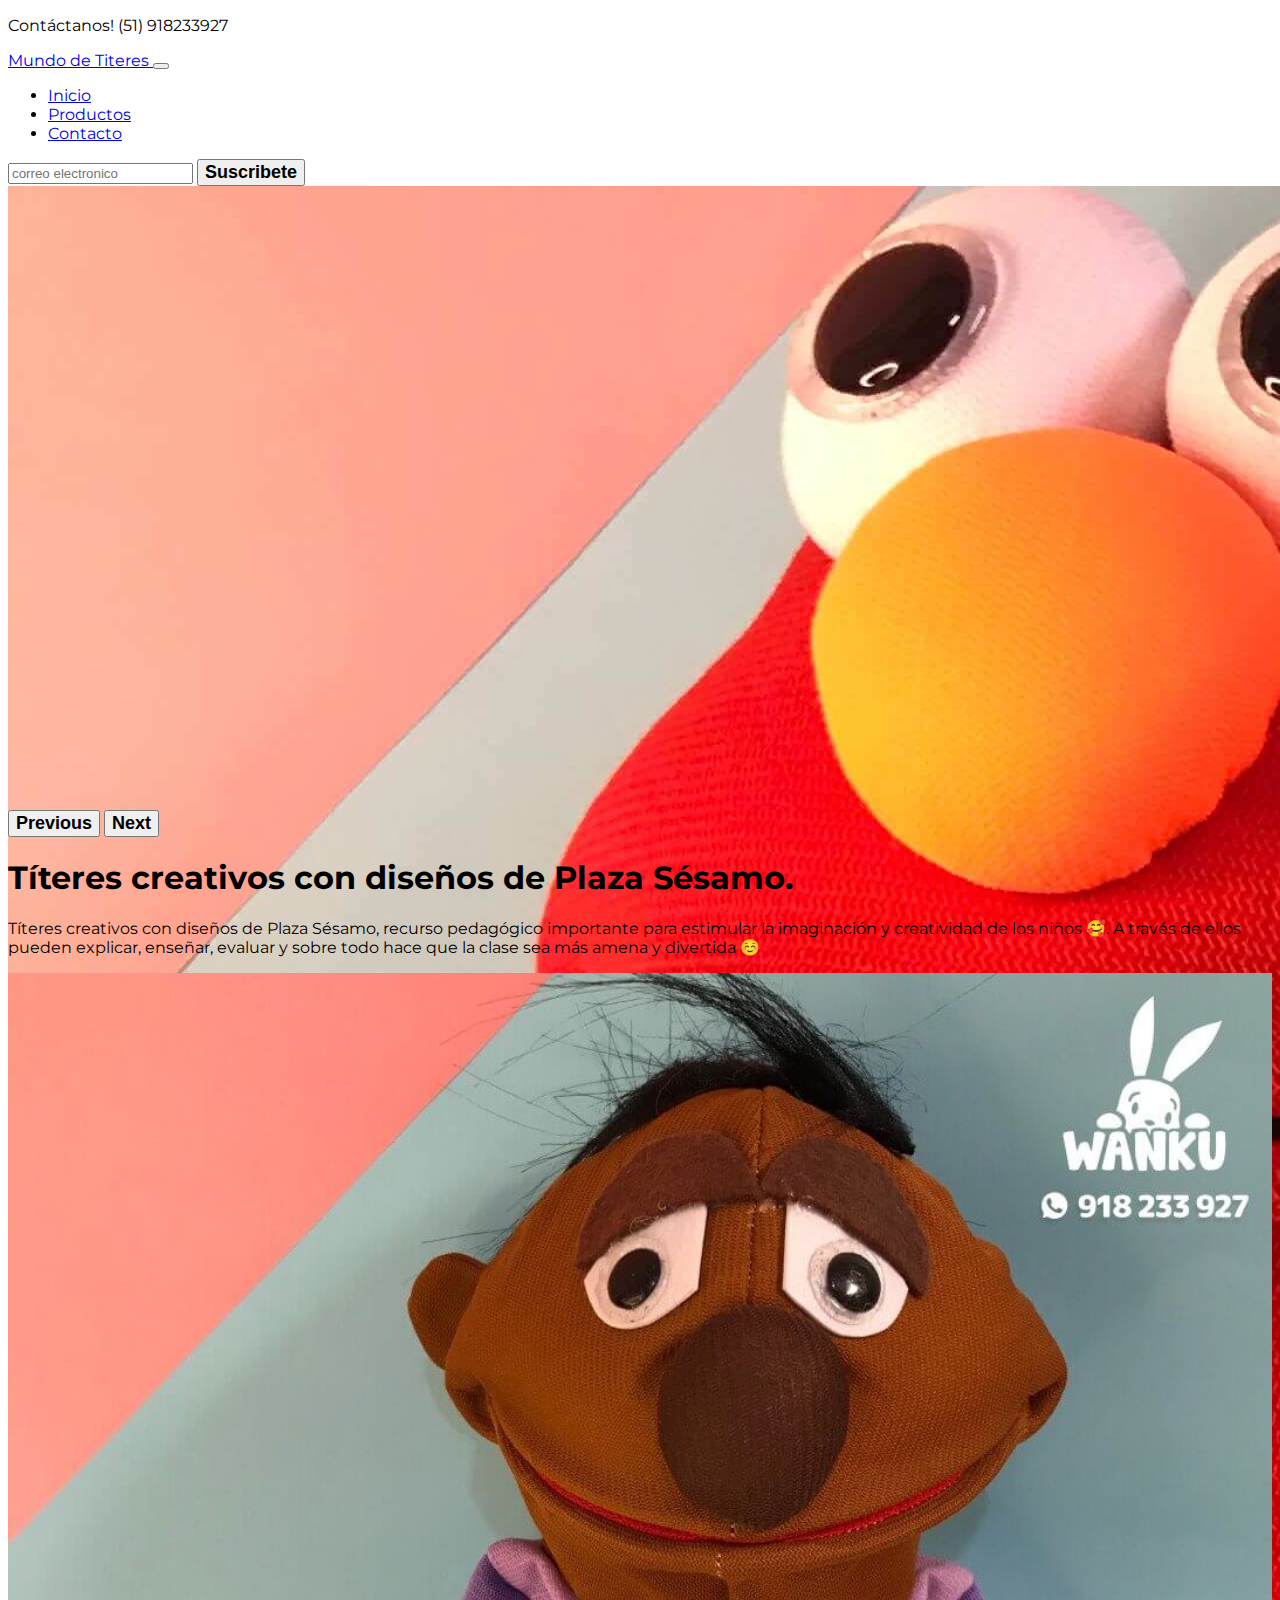
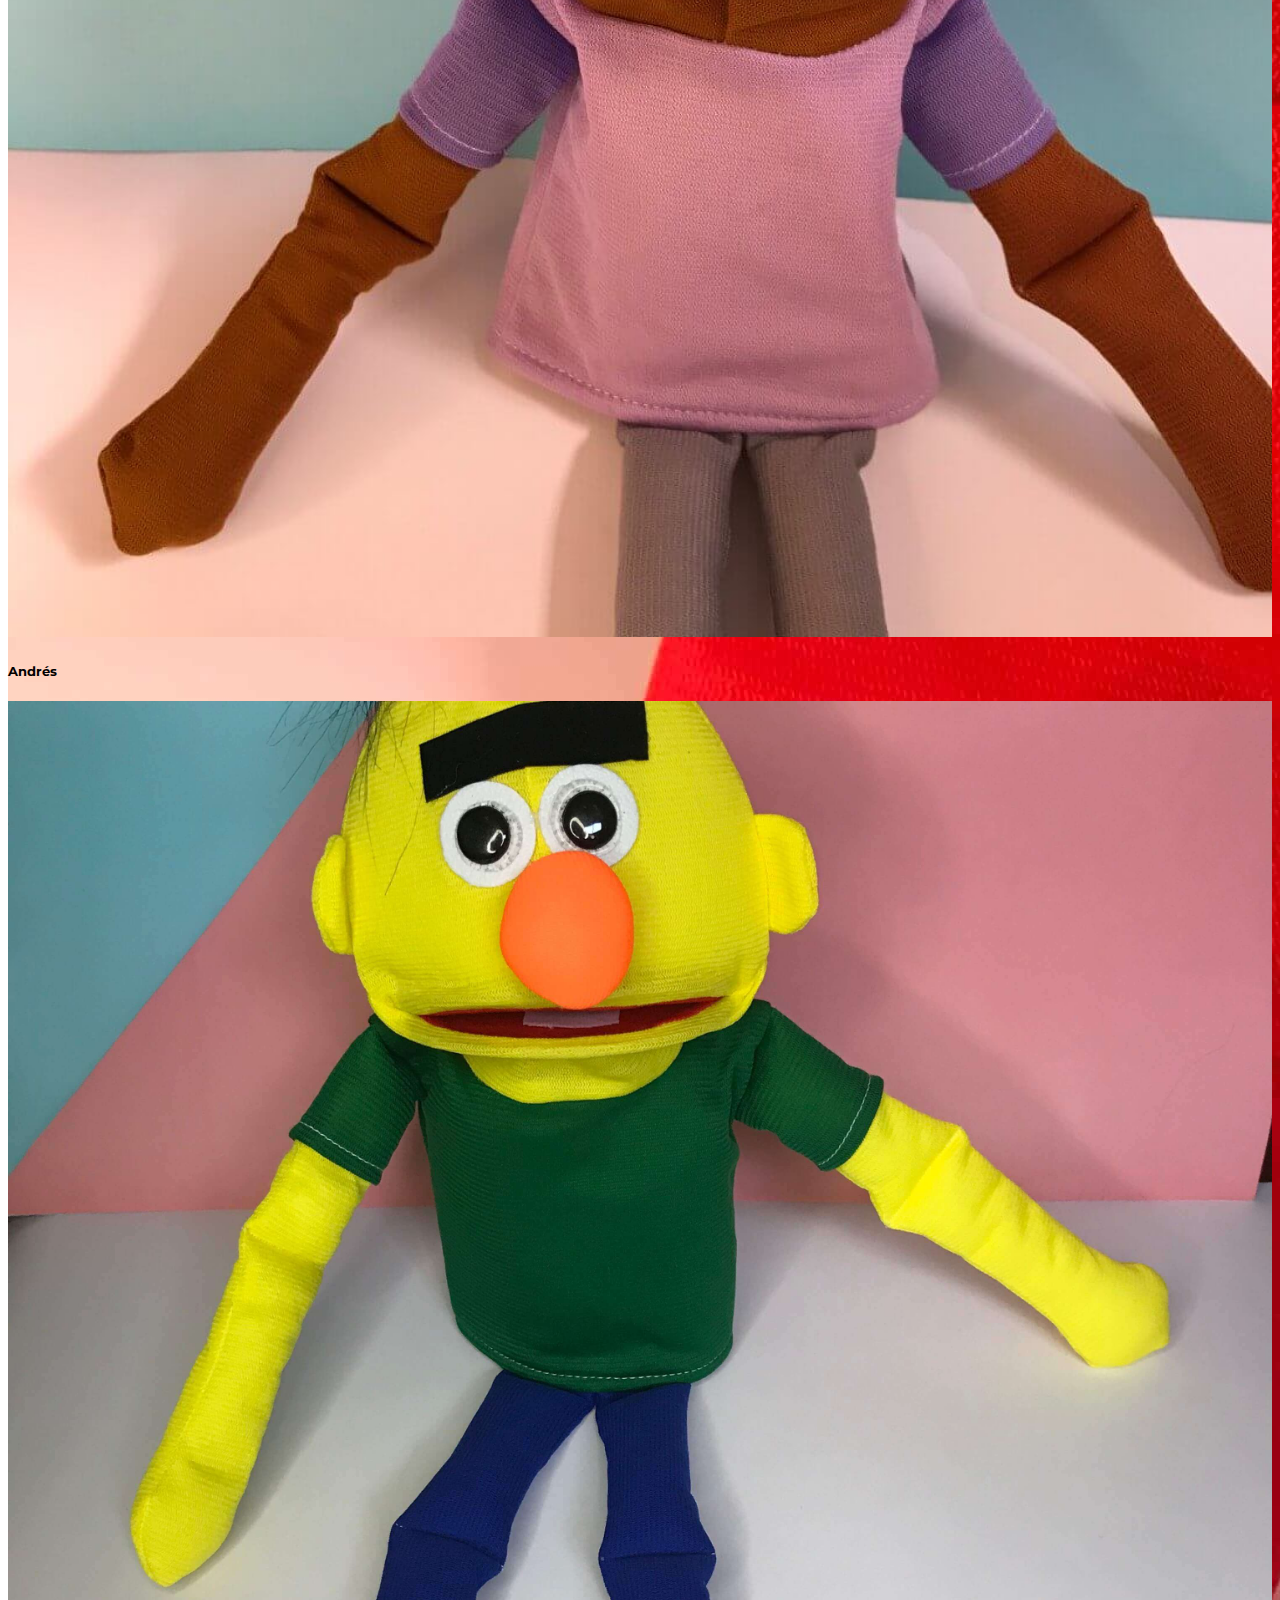
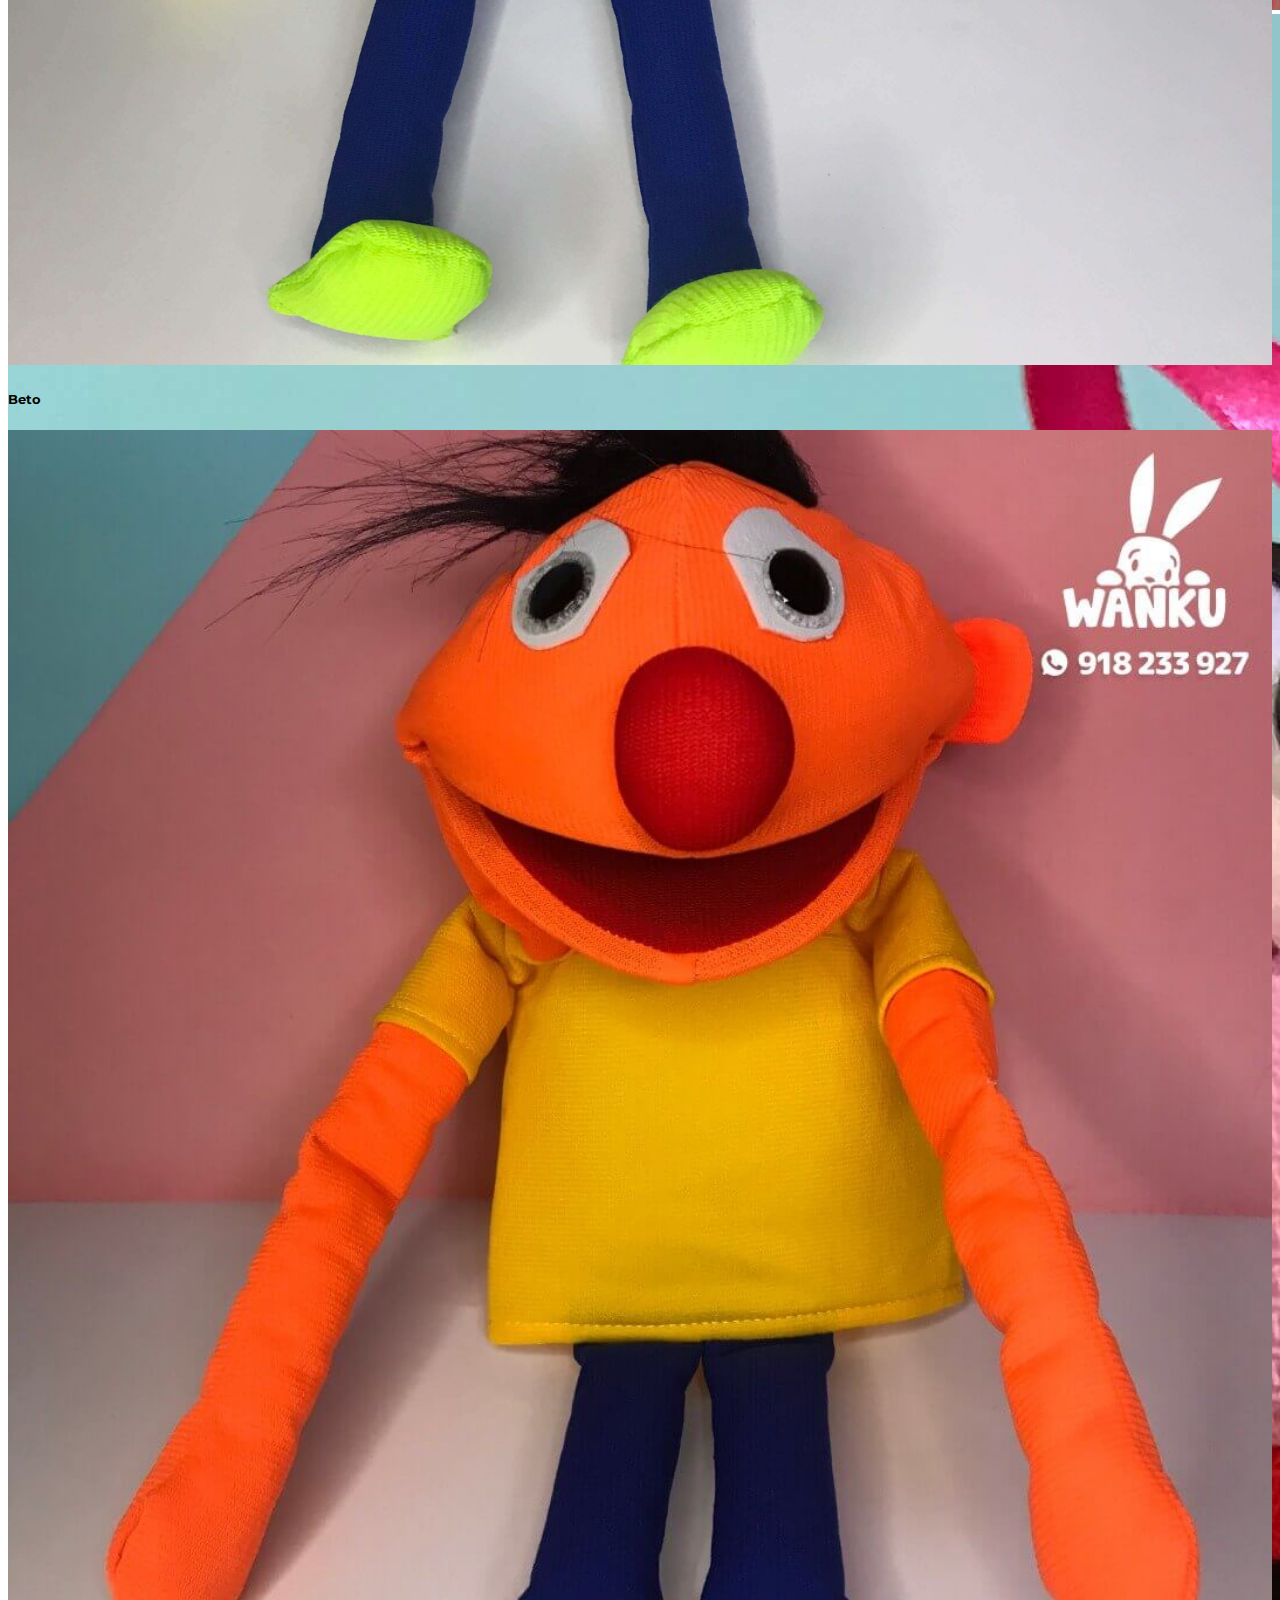
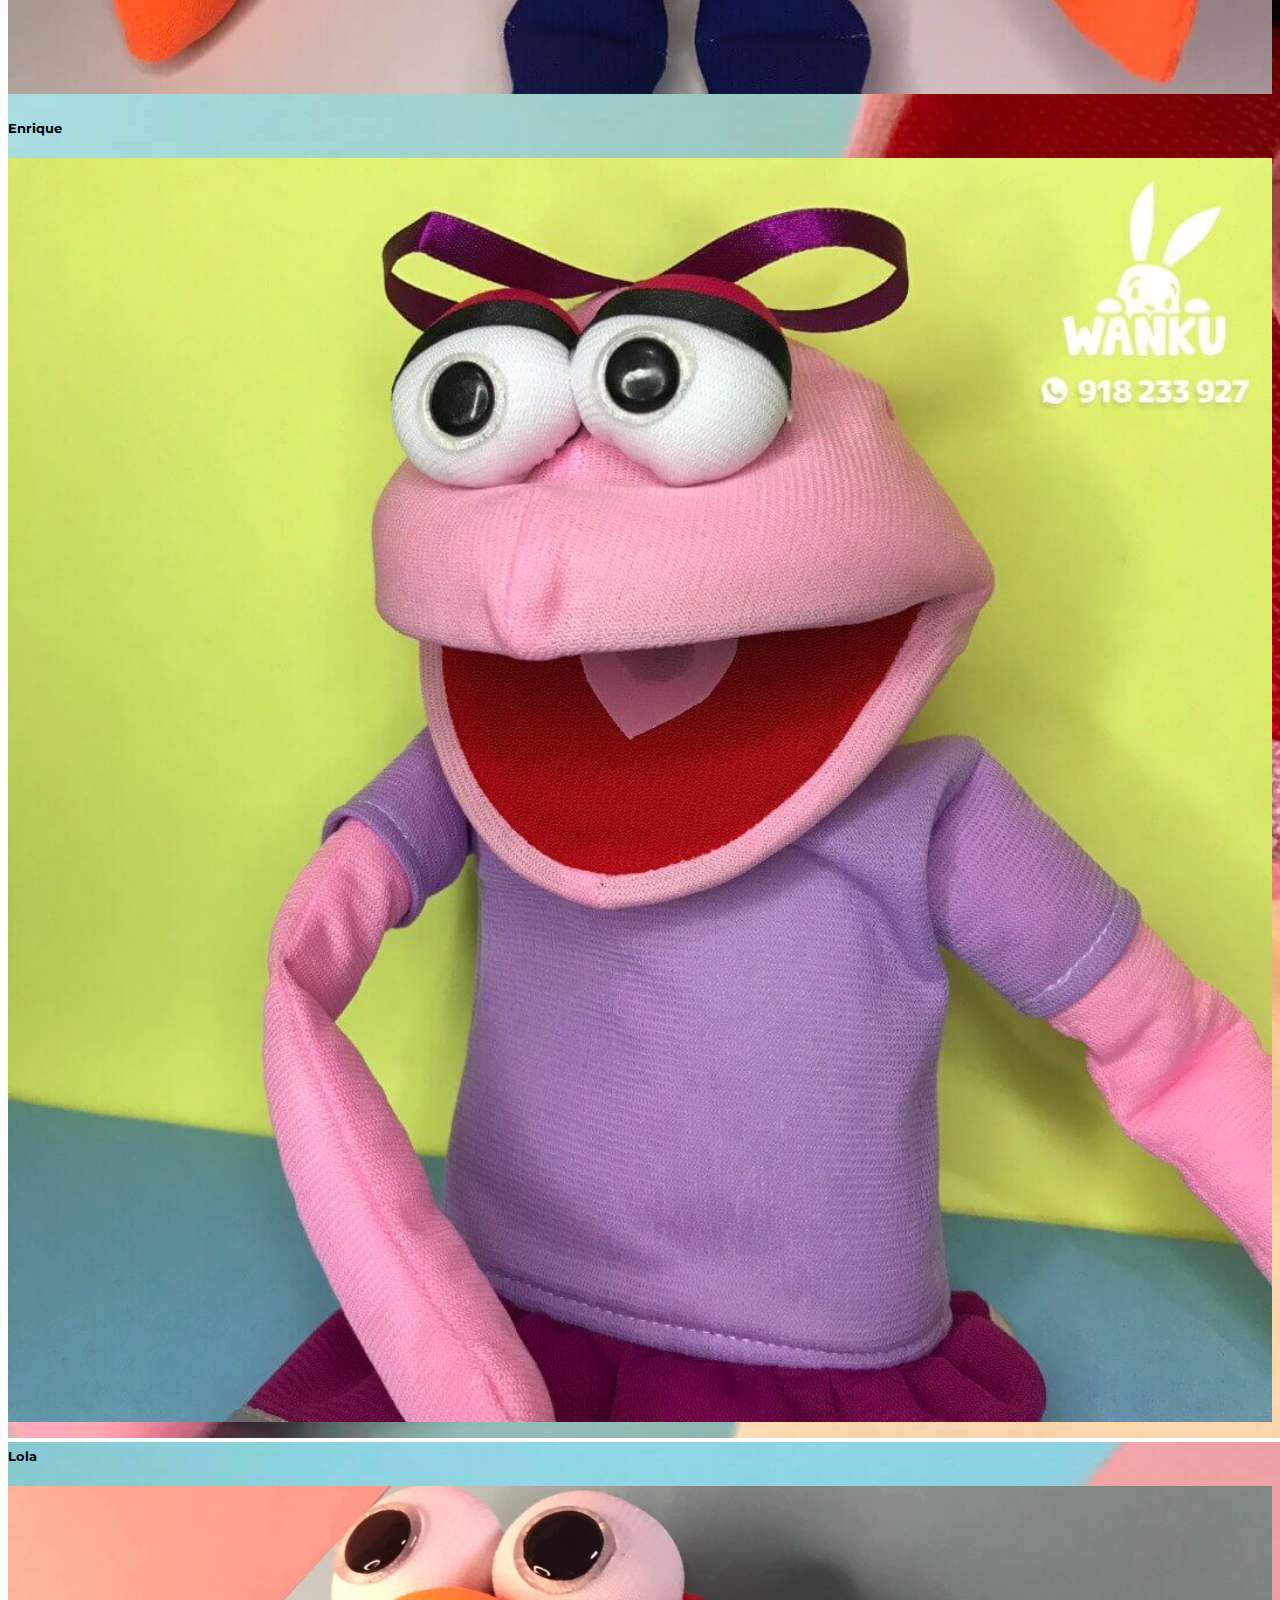
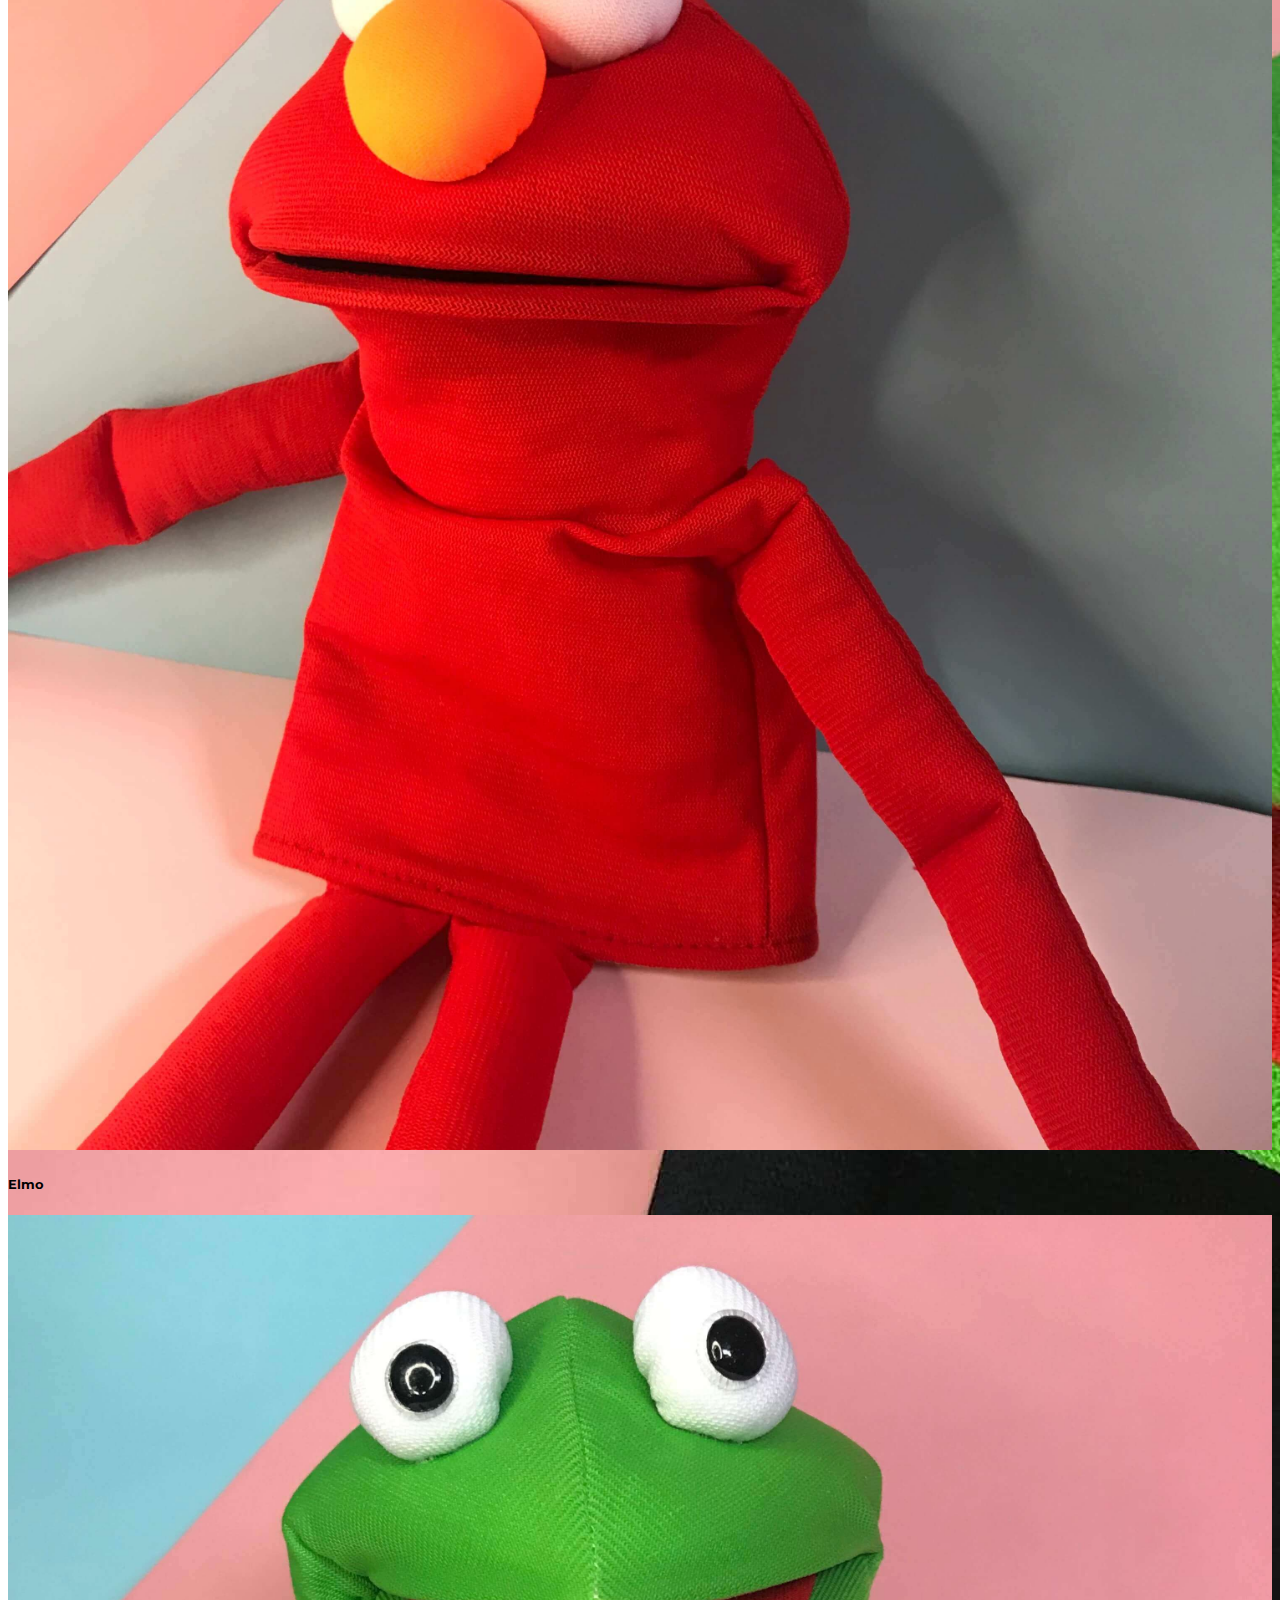
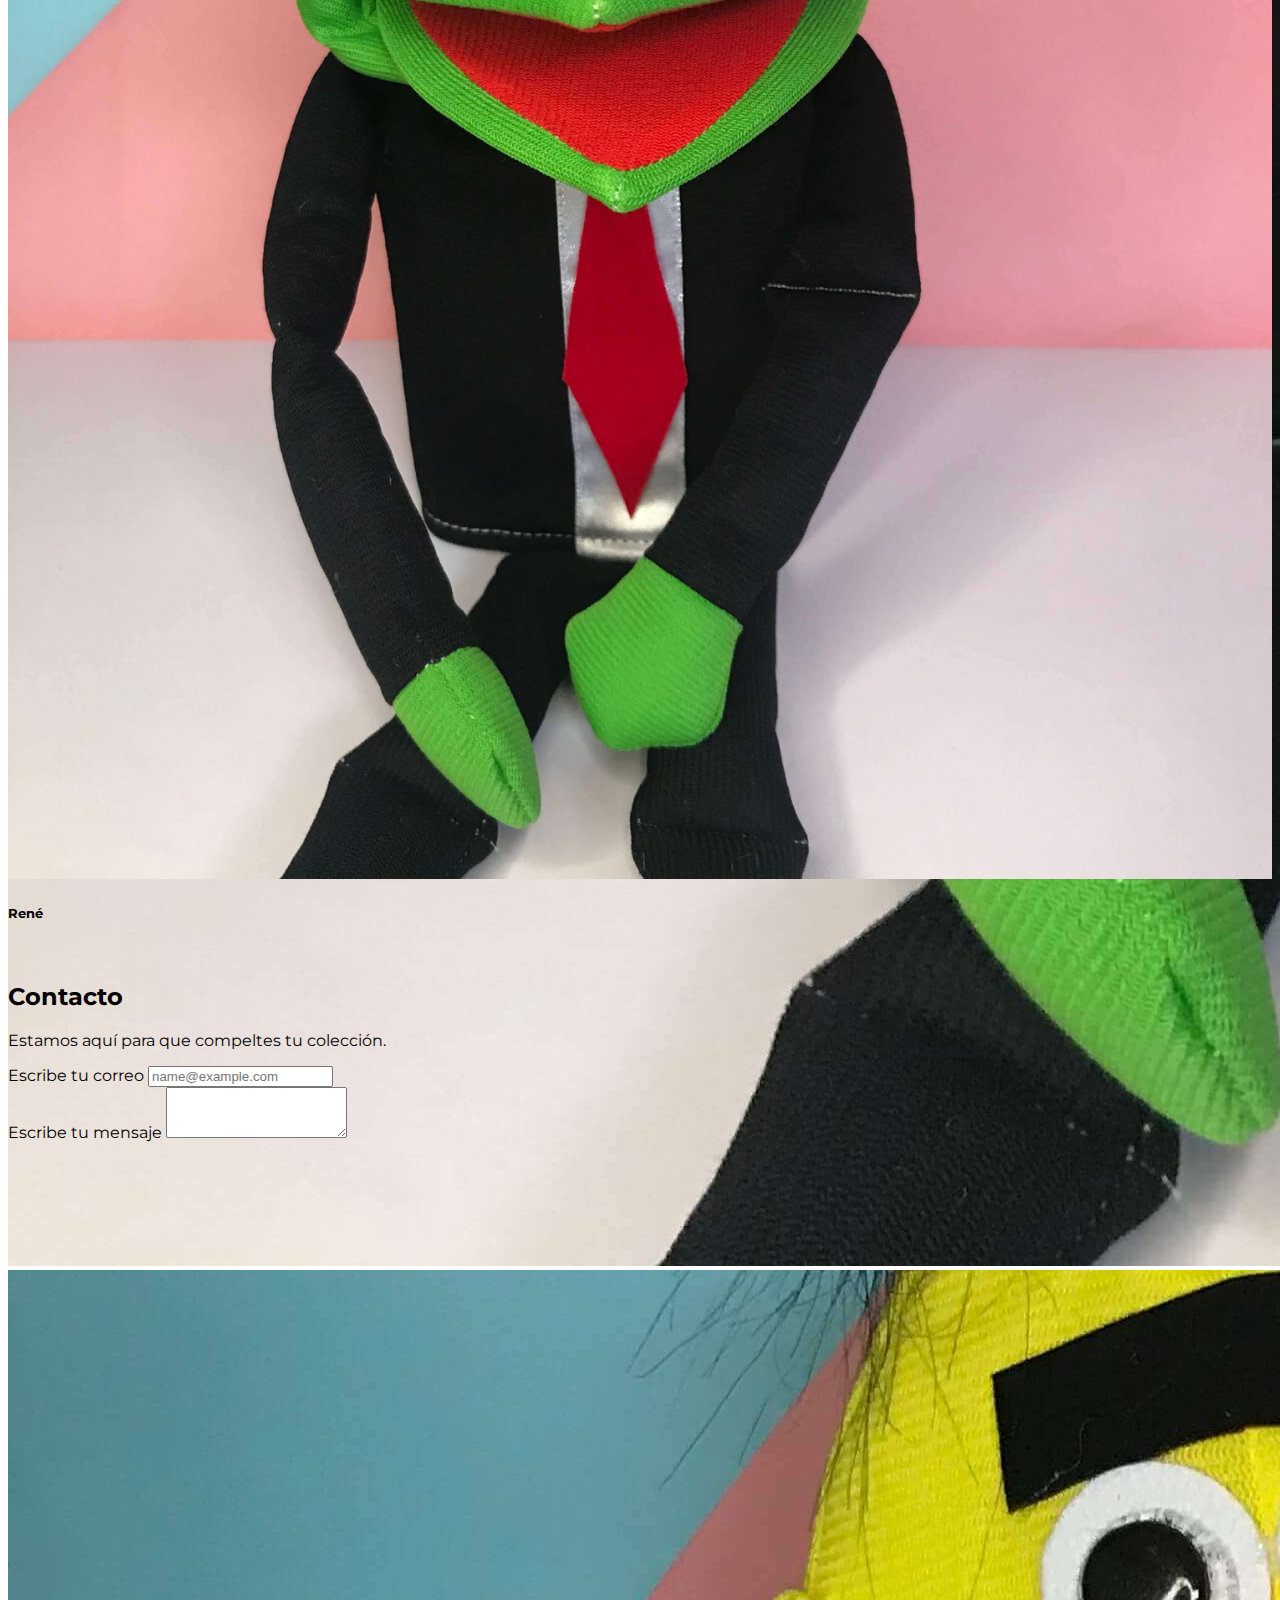
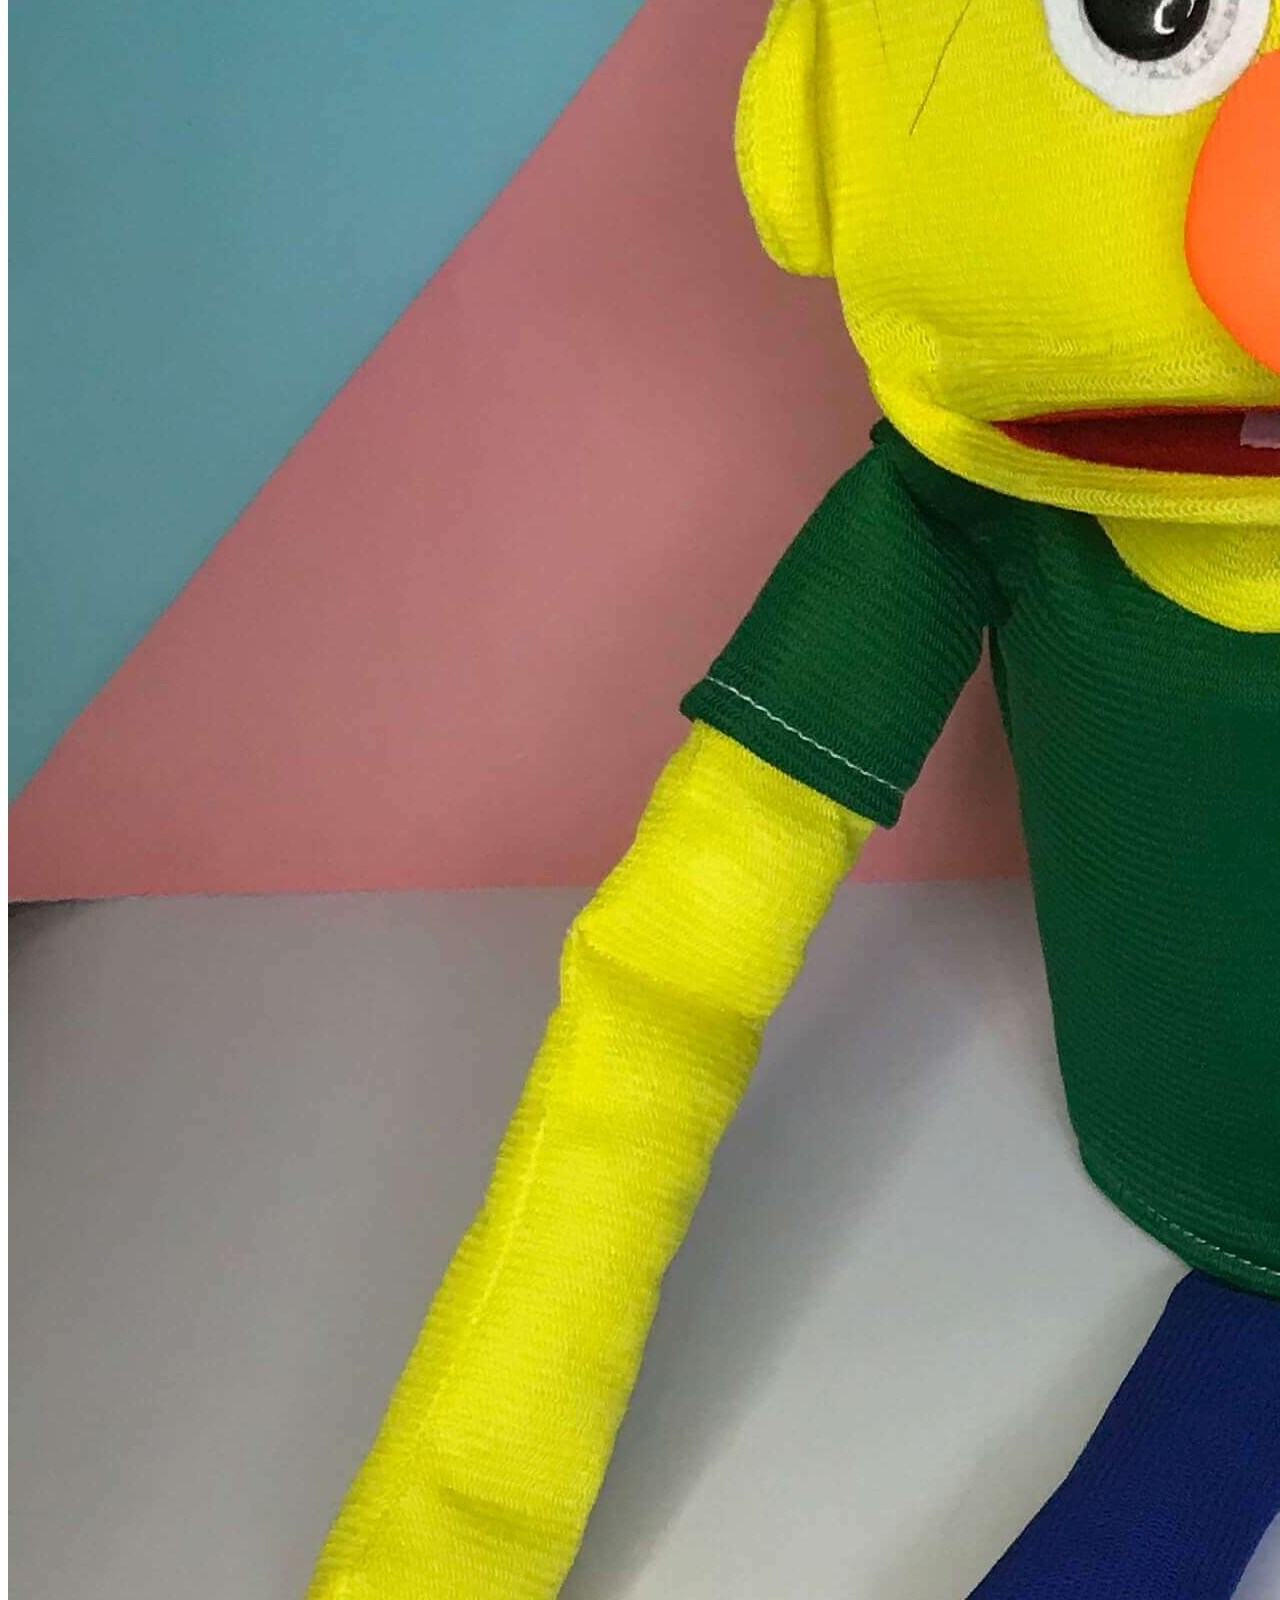
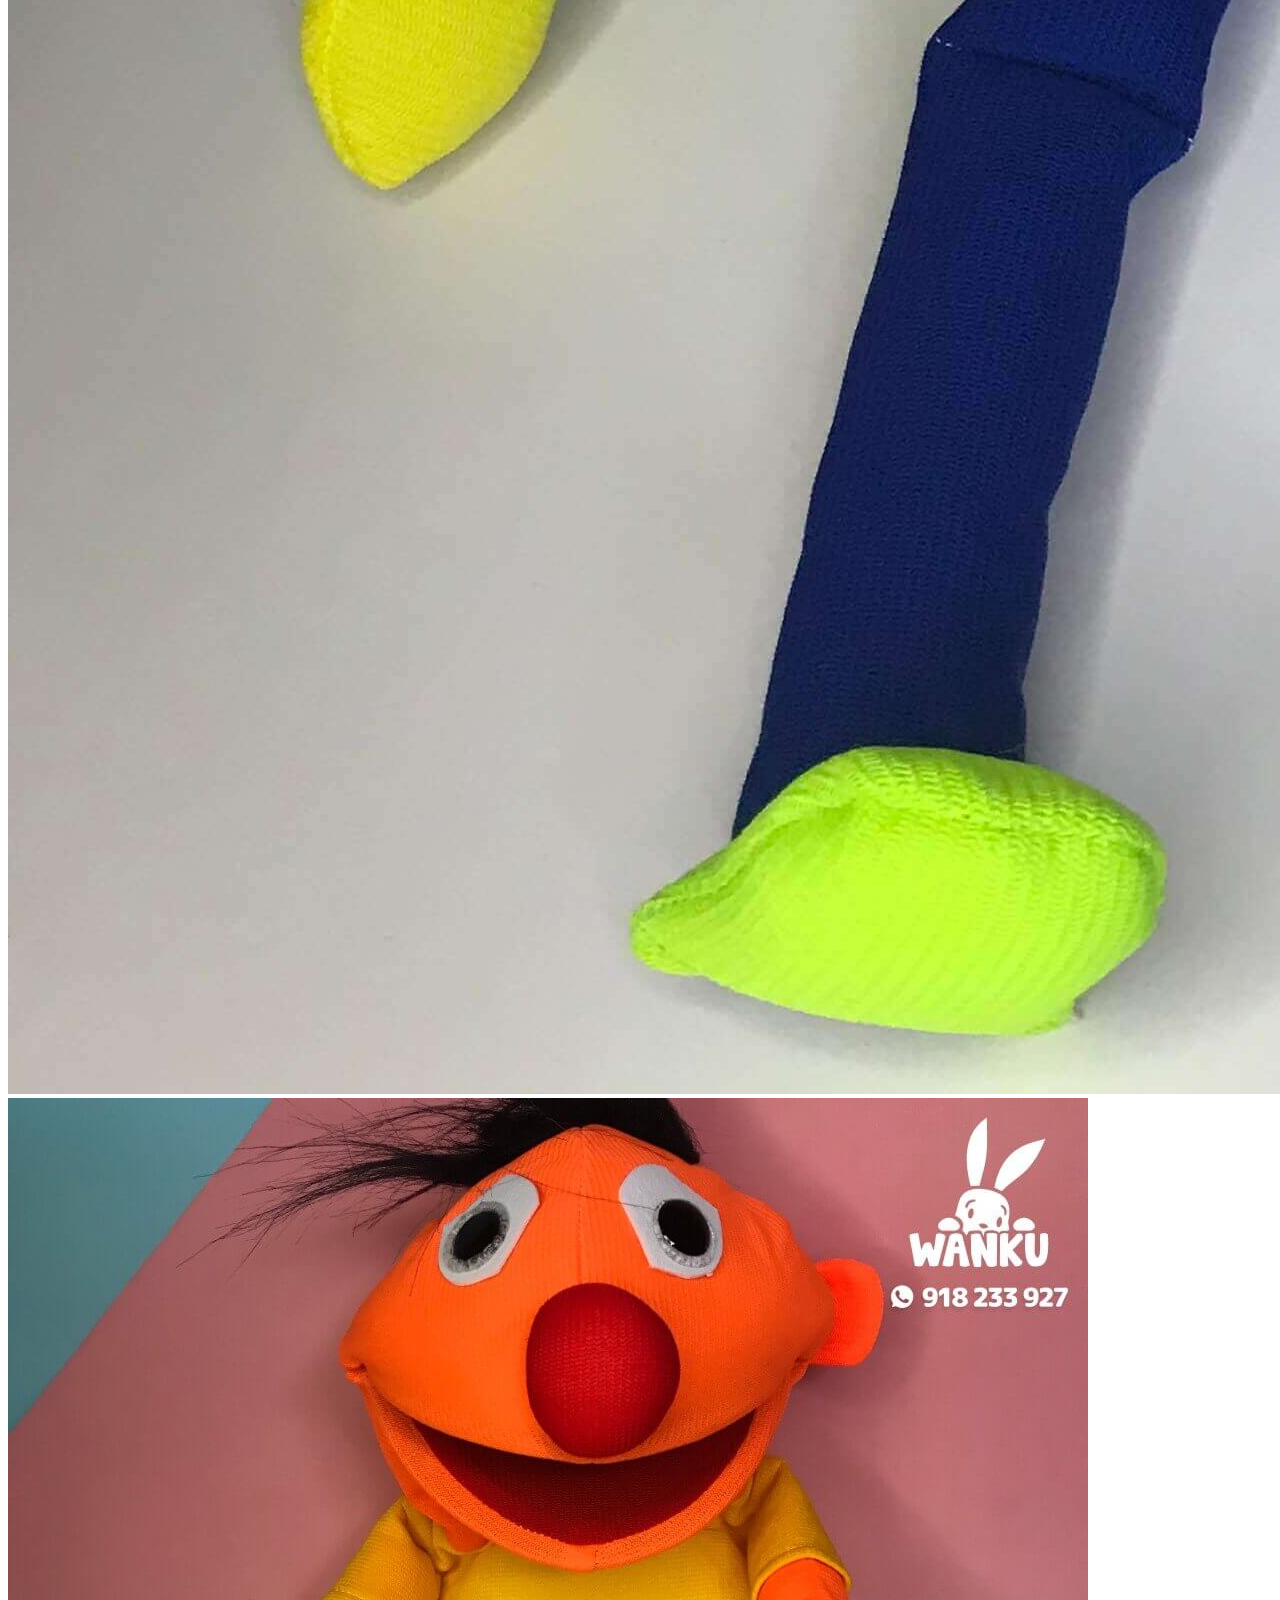
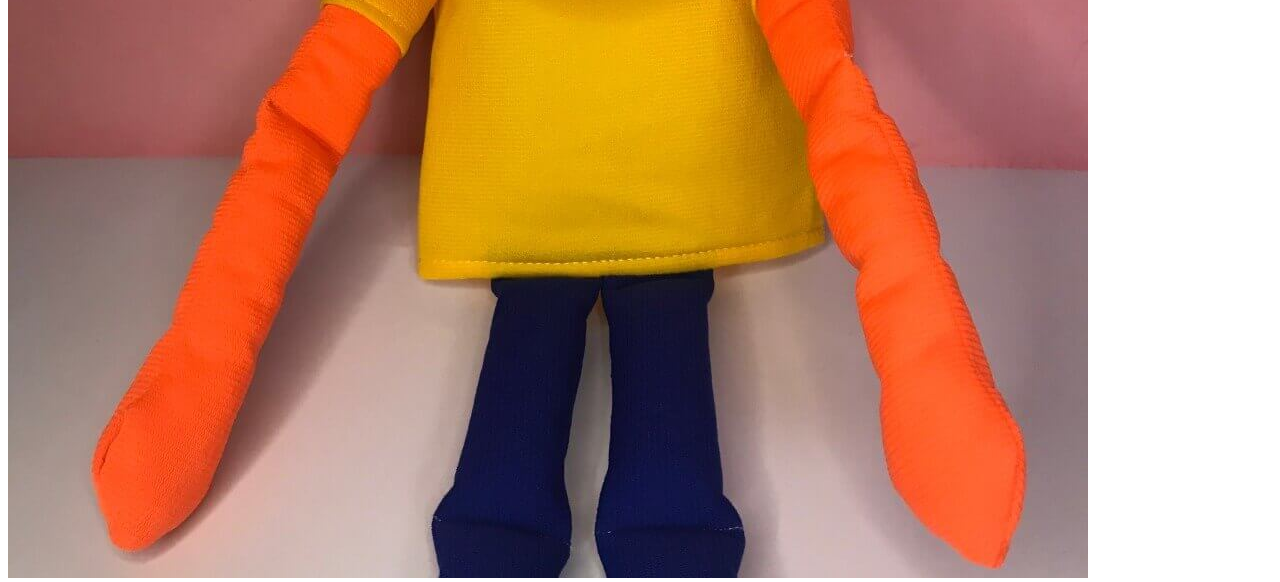
==== index.html @ b6093938 "Subiendo proyecto hecho en Bootstrap" ====
<!doctype html>
<html lang="en">
  <head>
    <!-- Required meta tags -->
    <meta charset="utf-8">
    <meta name="viewport" content="width=device-width, initial-scale=1">

    <!-- Bootstrap CSS -->
    <link href="https://cdn.jsdelivr.net/npm/bootstrap@5.1.3/dist/css/bootstrap.min.css" 
    rel="stylesheet" integrity="sha384-1BmE4kWBq78iYhFldvKuhfTAU6auU8tT94WrHftjDbrCEXSU1oBoqyl2QvZ6jIW3" crossorigin="anonymous">
    <!-- <link rel="stylesheet" href="./bootstrap/css/bootstrap.min.css"> -->
    <link rel="stylesheet" href="./bootstrap/css/main.css">

    <title>Hello, world!</title>
  </head>
  <body>
      <header class="container-fluid bg-danger d-flex justify-content-center">
          <p class="text-light mb-0 p-2 fs-4 ">Contáctanos! (51) 918233927</p>
      </header>

      <nav class="navbar navbar-expand-lg navbar-light bg-light p-3">

        <div class="container-fluid">
          <a class="navbar-brand" href="#">
            <span class="text-primary fs-7 fw-bold">Mundo de Titeres</span>
          </a>

          <button class="navbar-toggler" type="button" data-bs-toggle="collapse" data-bs-target="#navbarSupportedContent" aria-controls="navbarSupportedContent" aria-expanded="false" aria-label="Toggle navigation">
            <span class="navbar-toggler-icon"></span>
          </button>

          <div class="collapse navbar-collapse" id="navbarSupportedContent">

            <ul class="navbar-nav me-auto mb-2 mb-lg-0">
             
              <li class="nav-item">
                <a class="nav-link active" aria-current="page" href="index.html">Inicio</a>
              </li>

              <li class="nav-item">
                <a class="nav-link" href="#">Productos</a>
              </li>

              <li class="nav-item">
                <a class="nav-link" href="#">Contacto</a>
              </li>
            </ul>

              <!-- 
              <li class="nav-item dropdown">
                <a class="nav-link dropdown-toggle" href="#" id="navbarDropdown" role="button" data-bs-toggle="dropdown" aria-expanded="false">
                  Dropdown
                </a>
                <ul class="dropdown-menu" aria-labelledby="navbarDropdown">
                  <li><a class="dropdown-item" href="#">Action</a></li>
                  <li><a class="dropdown-item" href="#">Another action</a></li>
                  <li><hr class="dropdown-divider"></li>
                  <li><a class="dropdown-item" href="#">Something else here</a></li>
                </ul>
              </li>
              <li class="nav-item">
                <a class="nav-link disabled">Disabled</a>
              </li>
            </ul> -->

            <form class="d-flex">
              <input class="form-control me-2" type="email" placeholder="correo electronico" aria-label="email">
              <button class="btn btn-primary btn-primary-success" type="button">Suscribete</button>
            </form>
          </div>
        </div>
      </nav>

      <!-- SLIDER DE IMAGENES -->

      <div id="carouselExampleControls" class="carousel slide" data-bs-ride="carousel">
        <div class="carousel-inner">
          
          <div class="carousel-item active" data-bs-interval= "3000">
            <img src="./img/Elmo.jpeg" class="d-block w-100" alt="Elmo">
          </div>
          <div class="carousel-item" data-bs-interval= "3000">
            <img src="./img/LolaRosa.jpeg" class="d-block w-100" alt="Lola">
          </div>
          <div class="carousel-item" data-bs-interval= "3000">
            <img src="./img/ReneFormal.jpeg" class="d-block w-100" alt="René">
          </div>
          <div class="carousel-item" data-bs-interval= "3000">
            <img src="./img/Beto.jpeg" class="d-block w-100" alt="Beto">
          </div>
          <div class="carousel-item" data-bs-interval= "3000">
            <img src="./img/Enrique.jpeg" class="d-block w-100" alt="Enrqiue">
          </div>

        </div>
        <button class="carousel-control-prev" type="button" data-bs-target="#carouselExampleControls" data-bs-slide="prev">
          <span class="carousel-control-prev-icon" aria-hidden="true"></span>
          <span class="visually-hidden">Previous</span>
        </button>
        <button class="carousel-control-next" type="button" data-bs-target="#carouselExampleControls" data-bs-slide="next">
          <span class="carousel-control-next-icon" aria-hidden="true"></span>
          <span class="visually-hidden">Next</span>
        </button>
      </div>

      <section class="container-fluid">
        <section class="pt-3">
          <h1>
            Títeres creativos con diseños de Plaza Sésamo.
          </h1>
          <P>
            Títeres creativos con diseños de Plaza Sésamo, recurso pedagógico importante para estimular la imaginación y creatividad de los niños 🥰. 
            A través de ellos pueden explicar, enseñar, evaluar y sobre todo hace que la clase sea más amena y divertida ☺️
          </P>
        </section>
        <div class="row w-75 mx-auto servicio-fila">
          <div class="col-lg-4 col-md-6 col-sm-12  justify-content-start my-5 icono-wrap">
            <img src="./img/Andres.jpeg" width="100%" alt=""> 
            <h5> Andrés</h5>
          </div>

          <div class="col-lg-4 col-md-6 col-sm-12  justify-content-start my-5 icono-wrap">
            <img src="./img/Beto.jpeg" width="100%" alt="">
          <h5> Beto</h5>
          </div>

          <div class="col-lg-4 col-md-6 col-sm-12  justify-content-start my-5 icono-wrap">
            <img src="./img/Enrique.jpeg" width="100%" alt="">
            <h5> Enrique</h5>
          </div>

          <div class="col-lg-4 col-md-6 col-sm-12  justify-content-start my-5 icono-wrap">
            <img src="./img/LolaLila.jpeg" width="100%" alt="">
            <h5> Lola</h5>
          </div>

          <div class="col-lg-4 col-md-6 col-sm-12  justify-content-start my-5 icono-wrap">
            <img src="./img/Elmo.jpeg" width="100%" alt="">
            <h5> Elmo</h5>
          </div>

          <div class="col-lg-4 col-md-6 col-sm-12  justify-content-start my-5 icono-wrap">
            <img src="./img/ReneFormal.jpeg" width="100%" alt="">
            <h5 >René</h5>
          </div>
        </div>
      </section>

      <div class="container">
        <div id="formulario" class="text-center mb-4">
          <div><img src="" alt="" class="img-fluid"></div>
          <h2>
            Contacto
          </h2>
          <p class="fs-5">Estamos aquí para que compeltes tu colección.</p>
        </div>
        <div>
          <form action="">
            <div class="mb-3">
              <label for="exampleFormControlInput1" class="form-label">Escribe tu correo</label>
              <input type="email" class="form-control" id="exampleFormControlInput1" placeholder="name@example.com">
            </div>
            <div class="mb-3">
              <label for="exampleFormControlTextarea1" class="form-label">Escribe tu mensaje</label>
              <textarea class="form-control" id="exampleFormControlTextarea1" rows="3"></textarea>
            </div>
          </form>
        </div>
      </div>
      <footer>

      </footer>
      <script src="https://cdn.jsdelivr.net/npm/bootstrap@5.1.3/dist/js/bootstrap.bundle.min.js" integrity="sha384-ka7Sk0Gln4gmtz2MlQnikT1wXgYsOg+OMhuP+IlRH9sENBO0LRn5q+8nbTov4+1p" crossorigin="anonymous"></script>
  </body>
</html>
---- bootstrap/css/main.css ----
/*===============Propiedades Globales================*/

@import url('https://fonts.googleapis.com/css2?family=Montserrat&display=swap');

body {
    font-family: 'Montserrat', sans-serif;
    overflow-x: hidden;
}


/*===================MENU==========================*/

 #menu a, button{
     font-size: 18px !important;
     font-weight: 600;
    
 }

 #menu a{
     color:#3f3f3f;
     
 }
/*===================SLIDER DE IMAGENES==========================*/

.carousel-inner {
    max-height:39rem !important;
}

/*===================SECCION NUESTRO EQUIPO IMAGEN==========================*/



#img-equipo{
    max-height:30rem !important;
    width:50%;
}


/*===================SECCION NUESTRO EQUIPO MAPA==========================*/
#local {
    margin-top:50px;
    background-color: #f3f3f3;
    display:flex;
    justify-content: center; 
    padding-bottom: 300px; 
}

.mapa {
    background: url(../img/mapa.png);
    width:100%;
    height:500px;
}


.wrapper-local {
    width:50%;
    margin-left:100px;
    padding-top:150px;
}


/*===========================SECCION EQUIPO MIAMI==================================*/
#numeros-local{
    margin:0 !important;
    padding:0 !important;
}
#numeros-local div {
    padding: 0 20px 0 0;   
    text-align:left;
    height:48px;
}

#numeros-local div:not(:last-child) {
    border-right: 2px solid #3f3f3f;
  }
#numeros-local div:not(:first-child) {
    padding-left:20px;
  }

#numeros-local p{
    margin:0;
}

/*=========================CONTACTOS BACKGROUND================================*/

#bg-contactos{
    position:relative;
    top: -130px;
} 

 #seccion-contacto{
    background-color: #1b2a4e;
    min-height:500px;
    position:relative;
}

/*=========================CONTACTOS FORMULARIO================================*/

#contenedor-formulario{
    position:absolute;
    top:30%;
    left:50%;
    transform: translate(-50%, -50%);
    background: #fbfafa;
    border-radius:5px;
    
}

#titulo-formulario {
    color: #3f3f3f;
}




/*=========================FOOTER================================*/

footer {
    background: #1b2a4e;
    min-height: 100px;;
}
footer p{
    color:#f3f3f3;
    text-align:center;
}
#iconos  i {
    font-size: 26px;
    padding: 0 8px;
    color:#f3f3f3;
}

/*=========================MEDIA QUERIES PANTALLA ANCHA================================*/

@media (max-width:1200px){
    #intro, #equipo {
        width:90% !important;
        margin:auto;
    }
  
    #local {
        flex-wrap: wrap;
        padding-top:30px;
   }
   .wrapper-local {
    width:90%;
    margin:auto;
    padding-top:50px;    
   }
 
}
/*=========================MEDIA QUERIES PANTALLA SM================================*/


@media (max-width:768px) {

    #intro, #equipo{
        width:90% !important;
        margin:auto;
    }

    
    #img-equipo{
        max-height:20rem !important;
        width:90%;
    }
    .wrapper-local {
        width:90%;
        margin:auto;
        padding-top:50px;    
    }
    #local {
        flex-wrap: wrap;
    }
    .mapa img {
        width:100%;
        height:auto;
    }
    #bg-contactos{
        top: -120px;
    }


}
/*=========================MEDIA QUERIES PANTALLA EXTRA-SM================================*/

@media (max-width: 576px) {
    #servicios-fila-2 {
        width:100% !important;
    }
    #servicios-fila-1 {
        width:100% !important;
    }

    .icono-wrap{
        flex-wrap:wrap !important;
        justify-content: center !important;
        text-align: center;
    }
}
@media (max-width:768px) {
    #intro {
        width: 90% !important;
    }
    .servicio-fila {
        width: 100% !important;
        text-align: center;
    }
}
@media(max-width: 576px) {
    .icono-wrap{
        flex-wrap: wrap;
        justify-content: center !important;
    }
}
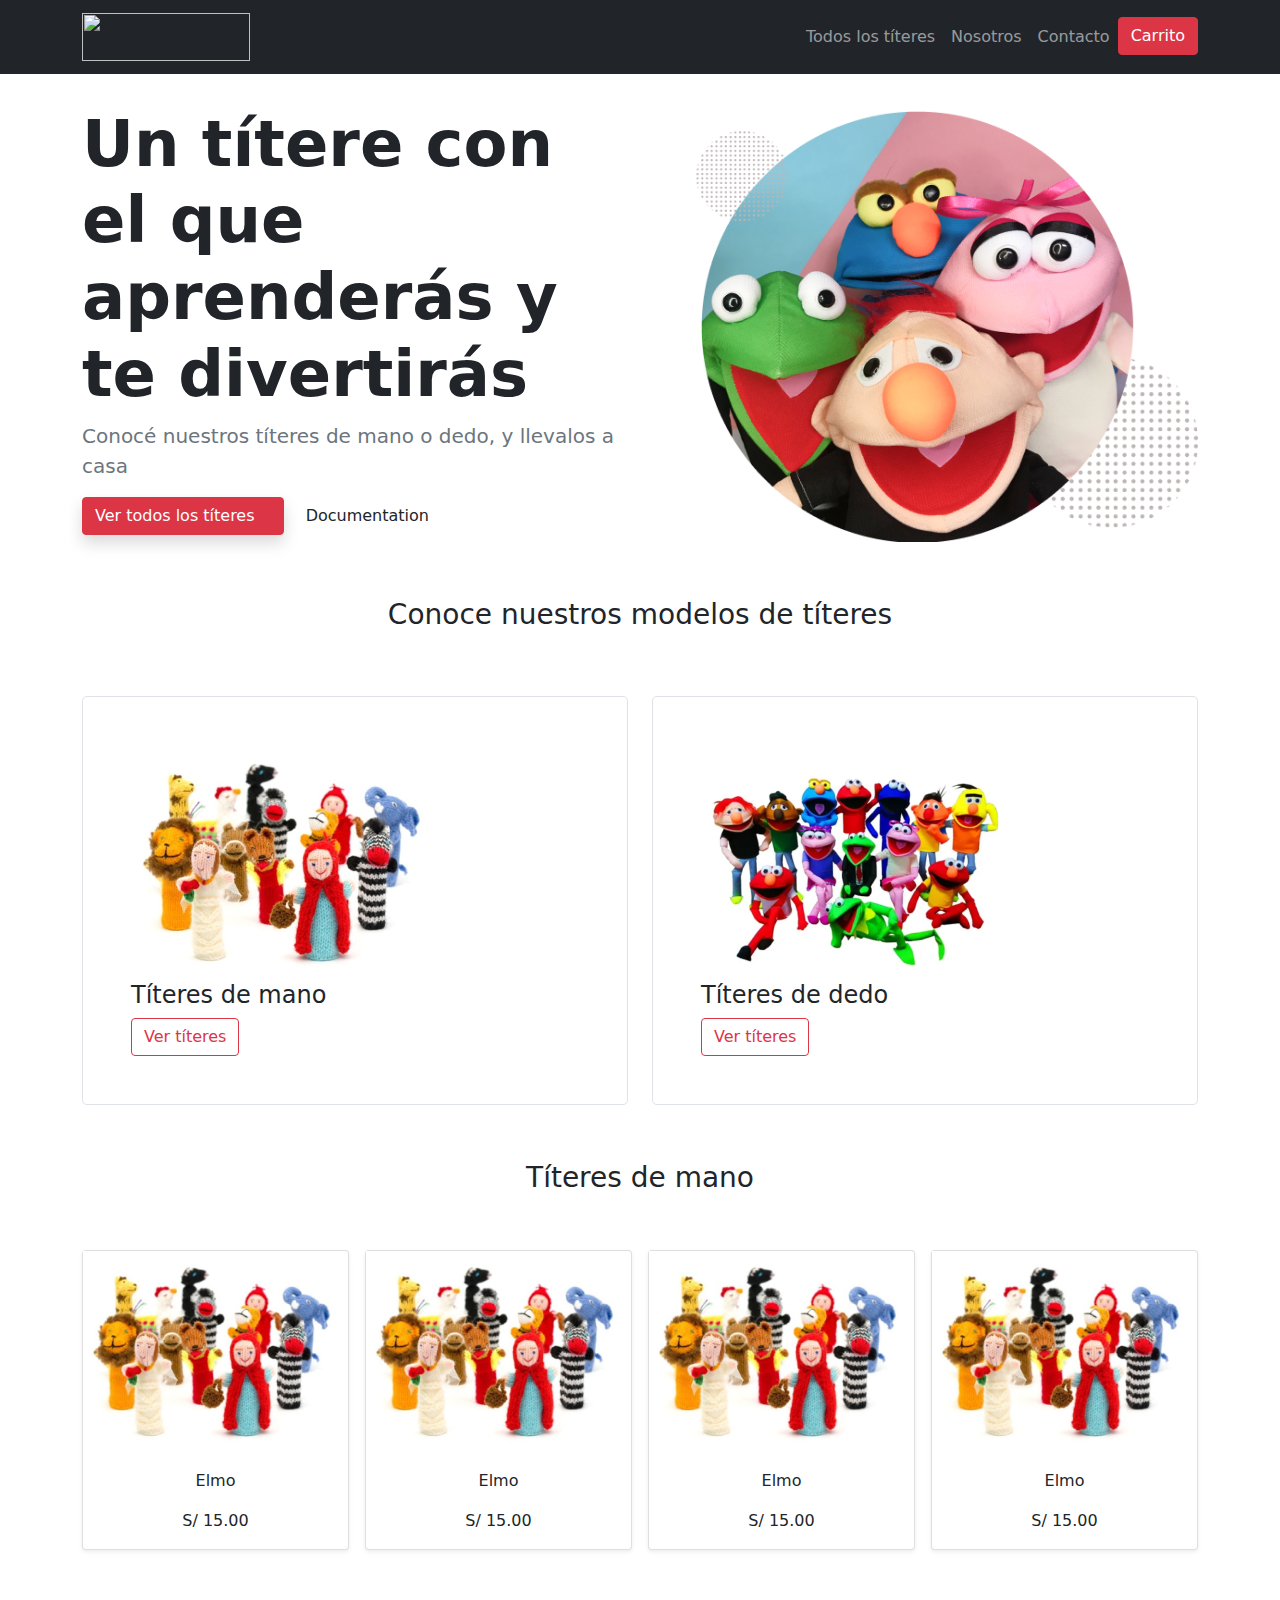
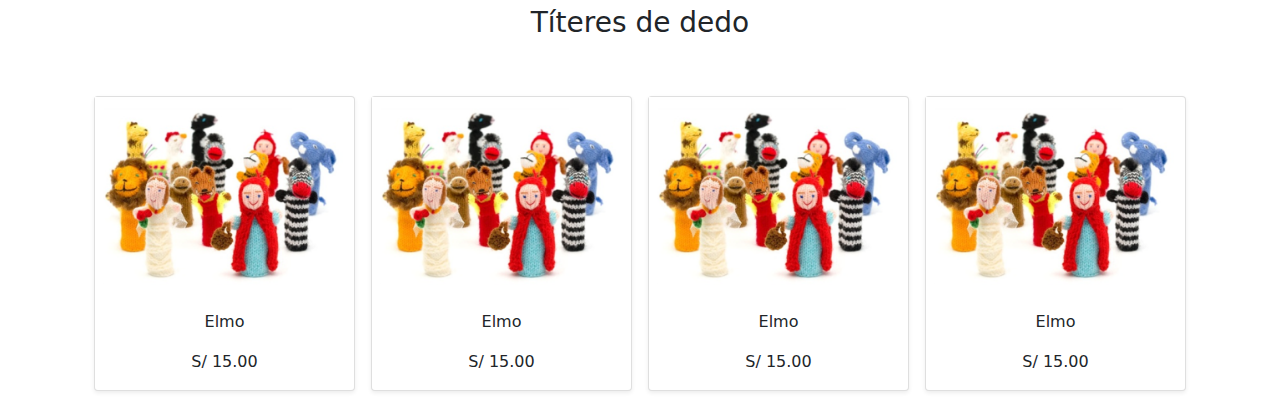
==== commit 22dc5772: "Trabajando con boostrap" ====
--- a/index.html
+++ b/index.html
@@ -1,175 +1,223 @@
 <!doctype html>
 <html lang="en">
   <head>
-    <!-- Required meta tags -->
     <meta charset="utf-8">
     <meta name="viewport" content="width=device-width, initial-scale=1">
-
-    <!-- Bootstrap CSS -->
-    <link href="https://cdn.jsdelivr.net/npm/bootstrap@5.1.3/dist/css/bootstrap.min.css" 
-    rel="stylesheet" integrity="sha384-1BmE4kWBq78iYhFldvKuhfTAU6auU8tT94WrHftjDbrCEXSU1oBoqyl2QvZ6jIW3" crossorigin="anonymous">
-    <!-- <link rel="stylesheet" href="./bootstrap/css/bootstrap.min.css"> -->
-    <link rel="stylesheet" href="./bootstrap/css/main.css">
-
-    <title>Hello, world!</title>
+    <meta name="description" content="">
+    <title>Mi web</title>
+    <link href="bootstrap/css/bootstrap.min.css" rel="stylesheet">
+
+    
   </head>
   <body>
-      <header class="container-fluid bg-danger d-flex justify-content-center">
-          <p class="text-light mb-0 p-2 fs-4 ">Contáctanos! (51) 918233927</p>
-      </header>
-
-      <nav class="navbar navbar-expand-lg navbar-light bg-light p-3">
-
-        <div class="container-fluid">
-          <a class="navbar-brand" href="#">
-            <span class="text-primary fs-7 fw-bold">Mundo de Titeres</span>
+
+    <nav class="navbar navbar-expand-lg navbar-dark bg-dark">
+      <div class="container">
+        <a class="navbar-brand" href="index.html">
+          <img src="img/logo.png" alt="" width="168" height="48">
+        </a>
+        <div class="collapse navbar-collapse" id="navbarText">
+          <ul class="navbar-nav ms-auto">
+            <li class="nav-item active">
+              <a class="nav-link" href="galery.html">Todos los títeres</span></a>
+            </li>
+            <li class="nav-item">
+              <a class="nav-link" href="nosotros.html">Nosotros</a>
+            </li>
+            <li class="nav-item">
+              <a class="nav-link" href="contacto.html">Contacto</a>
+            </li>
+            <li class="nav-item" href="cart.html">
+              <button type="button" class="btn btn-danger">Carrito</button>
+            </li>
+          </ul>
+      </div>
+    </nav>
+
+
+<section class="pt-4 pt-md-11">
+  <div class="container">
+    <div class="row align-items-center">
+      <div class="col-12 col-md-5 col-lg-6 order-md-2">
+
+        <!-- Image -->
+        <img src="img/img-banner.png" class="img-fluid mw-md-150 mw-lg-130 mb-6 mb-md-0 aos-init aos-animate" alt="..." data-aos="fade-up" data-aos-delay="100">
+
+      </div>
+      <div class="col-12 col-md-7 col-lg-6 order-md-1 aos-init aos-animate" data-aos="fade-up">
+
+        <!-- Heading -->
+        <h1 class="display-3 text-center text-md-start fw-bold">
+          Un títere con el que aprenderás y te divertirás
+        </h1>
+
+        <!-- Text -->
+        <p class="lead text-center text-md-start text-muted mb-6 mb-lg-8">
+          Conocé nuestros títeres de mano o dedo, y llevalos a casa        </p>
+
+        <!-- Buttons -->
+        <div class="text-center text-md-start">
+          <a href="overview.html" class="btn btn-danger shadow lift me-1">
+            Ver todos los títeres <i class="fe fe-arrow-right d-none d-md-inline ms-3"></i>
           </a>
-
-          <button class="navbar-toggler" type="button" data-bs-toggle="collapse" data-bs-target="#navbarSupportedContent" aria-controls="navbarSupportedContent" aria-expanded="false" aria-label="Toggle navigation">
-            <span class="navbar-toggler-icon"></span>
-          </button>
-
-          <div class="collapse navbar-collapse" id="navbarSupportedContent">
-
-            <ul class="navbar-nav me-auto mb-2 mb-lg-0">
-             
-              <li class="nav-item">
-                <a class="nav-link active" aria-current="page" href="index.html">Inicio</a>
-              </li>
-
-              <li class="nav-item">
-                <a class="nav-link" href="#">Productos</a>
-              </li>
-
-              <li class="nav-item">
-                <a class="nav-link" href="#">Contacto</a>
-              </li>
-            </ul>
-
-              <!-- 
-              <li class="nav-item dropdown">
-                <a class="nav-link dropdown-toggle" href="#" id="navbarDropdown" role="button" data-bs-toggle="dropdown" aria-expanded="false">
-                  Dropdown
-                </a>
-                <ul class="dropdown-menu" aria-labelledby="navbarDropdown">
-                  <li><a class="dropdown-item" href="#">Action</a></li>
-                  <li><a class="dropdown-item" href="#">Another action</a></li>
-                  <li><hr class="dropdown-divider"></li>
-                  <li><a class="dropdown-item" href="#">Something else here</a></li>
-                </ul>
-              </li>
-              <li class="nav-item">
-                <a class="nav-link disabled">Disabled</a>
-              </li>
-            </ul> -->
-
-            <form class="d-flex">
-              <input class="form-control me-2" type="email" placeholder="correo electronico" aria-label="email">
-              <button class="btn btn-primary btn-primary-success" type="button">Suscribete</button>
-            </form>
-          </div>
-        </div>
-      </nav>
-
-      <!-- SLIDER DE IMAGENES -->
-
-      <div id="carouselExampleControls" class="carousel slide" data-bs-ride="carousel">
-        <div class="carousel-inner">
+          <a href="docs/index.html" class="btn btn-danger-soft lift">
+            Documentation
+          </a>
+        </div>
+
+      </div>
+    </div> <!-- / .row -->
+  </div> <!-- / .container -->
+</section>
+
+<div class="container">
+  <section class="py-2 text-center ">
+    <div class="row py-lg-5">
+      <div class="col-lg-6 col-md-8 mx-auto">
+        <h3 class="fw-light">Conoce nuestros modelos de títeres</h3>
+      </div>
+    </div>
+  </section>
+  <div class="row align-items-md-stretch">
+    <div class="col-md-6">
+      <div class="h-100 p-5 bg-white border rounded-3">
+        <img src="img/t-dedo.png" class="img-fluid mw-md-150 mw-lg-130 mb-6 mb-md-0 aos-init aos-animate" alt="..." data-aos="fade-up" data-aos-delay="100">
+        <h4>Títeres de mano</h4>
+        <button class="btn btn-outline-danger" type="button">Ver títeres</button>
+      </div>
+    </div>
+    <div class="col-md-6">
+      <div class="h-100 p-5 bg-white border rounded-3">
+        <img src="img/t-mano.png" class="img-fluid mw-md-150 mw-lg-130 mb-6 mb-md-0 aos-init aos-animate" alt="..." data-aos="fade-up" data-aos-delay="100">
+
+        <h4>Títeres de dedo</h4>
+        <button class="btn btn-outline-danger" type="button">Ver títeres</button>
+      </div>
+    </div>
+  </div>
+</div>
+
+
+
+<div class="container">
+  <section class="py-2 text-center ">
+    <div class="row py-lg-5">
+      <div class="col-lg-6 col-md-8 mx-auto">
+        <h3 class="fw-light">Títeres de mano</h3>
+      </div>
+    </div>
+  <div class="row row-cols-1 row-cols-sm-2 row-cols-md-4 g-3">
+    <div class="col">
+      <div class="card shadow-sm">
+        <img src="img/t-dedo.png" width="100%" height="auto" xmlns="http://www.w3.org/2000/svg" role="img" aria-label="Placeholder: Thumbnail" preserveAspectRatio="xMidYMid slice" focusable="false"><title>Placeholder</title><rect width="100%" height="100%" fill="#55595c"></rect><text x="50%" y="50%" fill="#eceeef" dy=".3em"></text></svg>
+
+        <div class="card-body ">
+          <p class="card-text">Elmo</p>
+          <p class="card-text">S/ 15.00</p>
           
-          <div class="carousel-item active" data-bs-interval= "3000">
-            <img src="./img/Elmo.jpeg" class="d-block w-100" alt="Elmo">
-          </div>
-          <div class="carousel-item" data-bs-interval= "3000">
-            <img src="./img/LolaRosa.jpeg" class="d-block w-100" alt="Lola">
-          </div>
-          <div class="carousel-item" data-bs-interval= "3000">
-            <img src="./img/ReneFormal.jpeg" class="d-block w-100" alt="René">
-          </div>
-          <div class="carousel-item" data-bs-interval= "3000">
-            <img src="./img/Beto.jpeg" class="d-block w-100" alt="Beto">
-          </div>
-          <div class="carousel-item" data-bs-interval= "3000">
-            <img src="./img/Enrique.jpeg" class="d-block w-100" alt="Enrqiue">
-          </div>
-
-        </div>
-        <button class="carousel-control-prev" type="button" data-bs-target="#carouselExampleControls" data-bs-slide="prev">
-          <span class="carousel-control-prev-icon" aria-hidden="true"></span>
-          <span class="visually-hidden">Previous</span>
-        </button>
-        <button class="carousel-control-next" type="button" data-bs-target="#carouselExampleControls" data-bs-slide="next">
-          <span class="carousel-control-next-icon" aria-hidden="true"></span>
-          <span class="visually-hidden">Next</span>
-        </button>
-      </div>
-
-      <section class="container-fluid">
-        <section class="pt-3">
-          <h1>
-            Títeres creativos con diseños de Plaza Sésamo.
-          </h1>
-          <P>
-            Títeres creativos con diseños de Plaza Sésamo, recurso pedagógico importante para estimular la imaginación y creatividad de los niños 🥰. 
-            A través de ellos pueden explicar, enseñar, evaluar y sobre todo hace que la clase sea más amena y divertida ☺️
-          </P>
-        </section>
-        <div class="row w-75 mx-auto servicio-fila">
-          <div class="col-lg-4 col-md-6 col-sm-12  justify-content-start my-5 icono-wrap">
-            <img src="./img/Andres.jpeg" width="100%" alt=""> 
-            <h5> Andrés</h5>
-          </div>
-
-          <div class="col-lg-4 col-md-6 col-sm-12  justify-content-start my-5 icono-wrap">
-            <img src="./img/Beto.jpeg" width="100%" alt="">
-          <h5> Beto</h5>
-          </div>
-
-          <div class="col-lg-4 col-md-6 col-sm-12  justify-content-start my-5 icono-wrap">
-            <img src="./img/Enrique.jpeg" width="100%" alt="">
-            <h5> Enrique</h5>
-          </div>
-
-          <div class="col-lg-4 col-md-6 col-sm-12  justify-content-start my-5 icono-wrap">
-            <img src="./img/LolaLila.jpeg" width="100%" alt="">
-            <h5> Lola</h5>
-          </div>
-
-          <div class="col-lg-4 col-md-6 col-sm-12  justify-content-start my-5 icono-wrap">
-            <img src="./img/Elmo.jpeg" width="100%" alt="">
-            <h5> Elmo</h5>
-          </div>
-
-          <div class="col-lg-4 col-md-6 col-sm-12  justify-content-start my-5 icono-wrap">
-            <img src="./img/ReneFormal.jpeg" width="100%" alt="">
-            <h5 >René</h5>
-          </div>
-        </div>
-      </section>
-
-      <div class="container">
-        <div id="formulario" class="text-center mb-4">
-          <div><img src="" alt="" class="img-fluid"></div>
-          <h2>
-            Contacto
-          </h2>
-          <p class="fs-5">Estamos aquí para que compeltes tu colección.</p>
-        </div>
-        <div>
-          <form action="">
-            <div class="mb-3">
-              <label for="exampleFormControlInput1" class="form-label">Escribe tu correo</label>
-              <input type="email" class="form-control" id="exampleFormControlInput1" placeholder="name@example.com">
-            </div>
-            <div class="mb-3">
-              <label for="exampleFormControlTextarea1" class="form-label">Escribe tu mensaje</label>
-              <textarea class="form-control" id="exampleFormControlTextarea1" rows="3"></textarea>
-            </div>
-          </form>
-        </div>
-      </div>
-      <footer>
-
-      </footer>
-      <script src="https://cdn.jsdelivr.net/npm/bootstrap@5.1.3/dist/js/bootstrap.bundle.min.js" integrity="sha384-ka7Sk0Gln4gmtz2MlQnikT1wXgYsOg+OMhuP+IlRH9sENBO0LRn5q+8nbTov4+1p" crossorigin="anonymous"></script>
+        </div>
+      </div>
+    </div>
+    <div class="col">
+      <div class="card shadow-sm">
+        <img src="img/t-dedo.png" width="100%" height="auto" xmlns="http://www.w3.org/2000/svg" role="img" aria-label="Placeholder: Thumbnail" preserveAspectRatio="xMidYMid slice" focusable="false"><title>Placeholder</title><rect width="100%" height="100%" fill="#55595c"></rect><text x="50%" y="50%" fill="#eceeef" dy=".3em"></text></svg>
+
+        <div class="card-body">
+          <p class="card-text">Elmo</p>
+          <p class="card-text">S/ 15.00</p>
+        </div>
+      </div>
+    </div>
+    <div class="col">
+      <div class="card shadow-sm">
+        <img src="img/t-dedo.png" width="100%" height="auto" xmlns="http://www.w3.org/2000/svg" role="img" aria-label="Placeholder: Thumbnail" preserveAspectRatio="xMidYMid slice" focusable="false"><title>Placeholder</title><rect width="100%" height="100%" fill="#55595c"></rect><text x="50%" y="50%" fill="#eceeef" dy=".3em"></text></svg>
+
+        <div class="card-body">
+          <p class="card-text">Elmo</p>
+          <p class="card-text">S/ 15.00</p>
+        </div>
+      </div>
+    </div>
+
+    <div class="col">
+      <div class="card shadow-sm">
+         <img src="img/t-dedo.png" width="100%" height="auto" xmlns="http://www.w3.org/2000/svg" role="img" aria-label="Placeholder: Thumbnail" preserveAspectRatio="xMidYMid slice" focusable="false"><title>Placeholder</title><rect width="100%" height="100%" fill="#55595c"></rect><text x="50%" y="50%" fill="#eceeef" dy=".3em"></text></svg>
+
+        <div class="card-body">
+          <p class="card-text">Elmo</p>
+          <p class="card-text">S/ 15.00</p>
+        </div>
+      </div>
+    </div>
+  </div>
+
+
+
+
+
+
+
+
+  <div class="container">
+    <section class="py-2 text-center ">
+      <div class="row py-lg-5">
+        <div class="col-lg-6 col-md-8 mx-auto">
+          <h3 class="fw-light">Títeres de dedo</h3>
+        </div>
+      </div>
+    <div class="row row-cols-1 row-cols-sm-2 row-cols-md-4 g-3">
+      <div class="col">
+        <div class="card shadow-sm">
+          <img src="img/t-dedo.png" width="100%" height="auto" xmlns="http://www.w3.org/2000/svg" role="img" aria-label="Placeholder: Thumbnail" preserveAspectRatio="xMidYMid slice" focusable="false"><title>Placeholder</title><rect width="100%" height="100%" fill="#55595c"></rect><text x="50%" y="50%" fill="#eceeef" dy=".3em"></text></svg>
+  
+          <div class="card-body ">
+            <p class="card-text">Elmo</p>
+            <p class="card-text">S/ 15.00</p>
+            
+          </div>
+        </div>
+      </div>
+      <div class="col">
+        <div class="card shadow-sm">
+          <img src="img/t-dedo.png" width="100%" height="auto" xmlns="http://www.w3.org/2000/svg" role="img" aria-label="Placeholder: Thumbnail" preserveAspectRatio="xMidYMid slice" focusable="false"><title>Placeholder</title><rect width="100%" height="100%" fill="#55595c"></rect><text x="50%" y="50%" fill="#eceeef" dy=".3em"></text></svg>
+  
+          <div class="card-body">
+            <p class="card-text">Elmo</p>
+            <p class="card-text">S/ 15.00</p>
+          </div>
+        </div>
+      </div>
+      <div class="col">
+        <div class="card shadow-sm">
+          <img src="img/t-dedo.png" width="100%" height="auto" xmlns="http://www.w3.org/2000/svg" role="img" aria-label="Placeholder: Thumbnail" preserveAspectRatio="xMidYMid slice" focusable="false"><title>Placeholder</title><rect width="100%" height="100%" fill="#55595c"></rect><text x="50%" y="50%" fill="#eceeef" dy=".3em"></text></svg>
+  
+          <div class="card-body">
+            <p class="card-text">Elmo</p>
+            <p class="card-text">S/ 15.00</p>
+          </div>
+        </div>
+      </div>
+  
+      <div class="col">
+        <div class="card shadow-sm">
+           <img src="img/t-dedo.png" width="100%" height="auto" xmlns="http://www.w3.org/2000/svg" role="img" aria-label="Placeholder: Thumbnail" preserveAspectRatio="xMidYMid slice" focusable="false"><title>Placeholder</title><rect width="100%" height="100%" fill="#55595c"></rect><text x="50%" y="50%" fill="#eceeef" dy=".3em"></text></svg>
+  
+          <div class="card-body">
+            <p class="card-text">Elmo</p>
+            <p class="card-text">S/ 15.00</p>
+          </div>
+        </div>
+      </div>
+    </div>
+
+    
+
+    
+
+
+
+    <script src="bootstrap/js/bootstrap.bundle.min.js"></script>
+
+      
   </body>
-</html>+</html>
